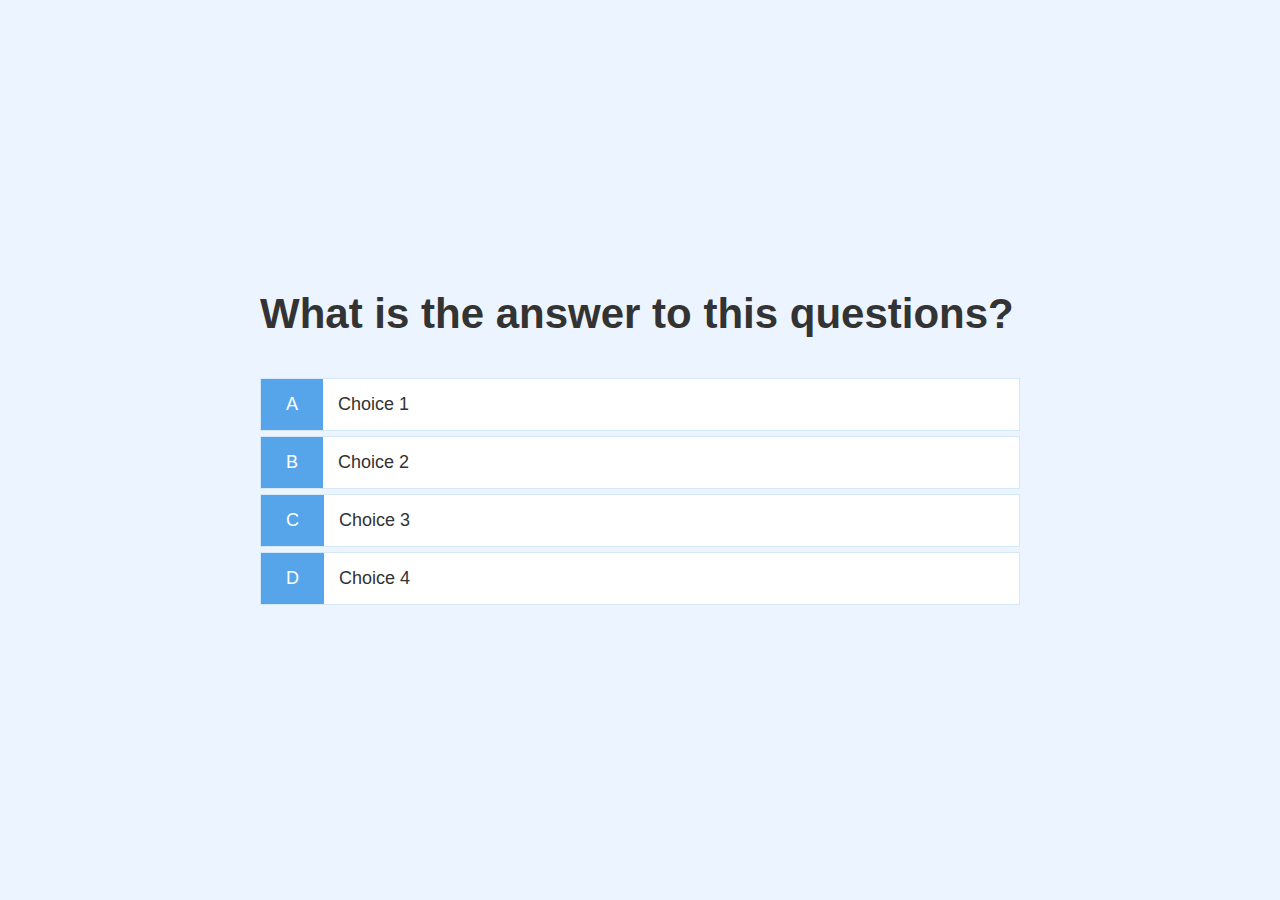
==== game.html @ 5f29ed46 "Add javascript" ====
<!DOCTYPE html>
<html lang="en">
<head>
    <meta charset="UTF-8">
    <meta http-equiv="X-UA-Compatible" content="IE=edge">
    <meta name="viewport" content="width=device-width, initial-scale=1.0">
    <title>Quick Quiz - Play</title>
    <link rel="stylesheet" href="style.css">
    <link rel="stylesheet" href="game.css">
    
</head>
<body>
    <div class="container">
        <div id="game" class="justify-center" flex-column>
            <h2 id="questions">What is the answer to this questions?</h2>
            <div class="choice-container">
                <p class="choice-prefix">A</p>
                <p class="choice-text" data-number="1">Choice 1</p>
            </div>
            <div class="choice-container">
                <p class="choice-prefix">B</p>
                <p class="choice-text" data-number="2">Choice 2</p>
            </div>
            <div class="choice-container">
                <p class="choice-prefix">C</p>
                <p class="choice-text" data-number="3">Choice 3</p>
            </div>
            <div class="choice-container">
                <p class="choice-prefix">D</p>
                <p class="choice-text" data-number="4">Choice 4</p>
            </div>
            <script src="game"></script>
        </div>
    </div>
    
</body>
</html>
---- style.css ----
:root {
    background-color: #ecf5ff;
    font-size: 62.5%;
}
*{
    box-sizing: border-box;
    font-family: Arial, Helvetica, sans-serif;
    margin: 0;
    padding: 0;
    color: #333;

}
h1,
h2,
h3,
h4{
    margin-bottom: 1rem;
}

h1 {
    font-size: 5.4rem;
    color: #56a5eb;
    margin-bottom: 5rem;
}

h1 > span {
    font-size: 4.2rem;
    font-weight: 500;
}

h2 {
    font-size: 4.2rem;
    margin-bottom: 4rem;
    font-weight: 700;
}

h3{
    font-size: 2.8rem;
    font-weight: 500;
}

/* UTILITES */

.container {
    width: 100vw;
    height: 100vh;
    display: flex;
    justify-content: center;
    align-items: center;
    max-width: 80rem;
    margin: 0 auto;
    padding: 2rem;
}

.container > * {
    width: 100%;
}

.flex-column {
    display: flex;
    flex-direction: column;
}

.flex-center {
    justify-content: center;
    align-items: center;
}

.justify-center {
    justify-content: center;
}

.text-center {
    text-align: center;
}

.hidden {
    display: none;
}

/* BUTTONS */

.btn {
    font-size: 1.8rem;
    padding: 1rem 0;
    width: 20rem;
    text-align: center;
    border: 0.1rem solid #56a5eb;
    margin-bottom: 1rem;
    text-decoration: dashed;
    color: #56a5eb;
    background-color: white;
}

.btn:hover {
    cursor: pointer;
    box-shadow: 0 0.4rem 1.4rem 0 rgba(86, 185, 235, 0.5);
    transform: translateY(-0.1rem);
    transition: transform 150ms;
}

.btn[disabled]:hover{
    cursor: not-allowed;
    box-shadow: none;
    transform: none;
}
---- game.css ----
.choice-container {
    display: flex;
    margin-bottom: 0.5rem;
    width: 100%;
    font-size: 1.8rem;
    border: 0.1rem solid rgb(86, 165, 235, 0.25);
    background-color: white;
}

.choice-container:hover {
    cursor: pointer
    box-shadow : 0 0.4rem 1.4rem 0 rgba(86, 185, 235, 0.5);
    transform : translateY(-0.1rem);
    transition : transform 150ms;
}

.choice-prefix {
    padding: 1.5rem 2.5rem;
    background-color: #56a5eb;
    color: white;
}

.choice-text {
    padding: 1.5rem;
    width: 100%;
}
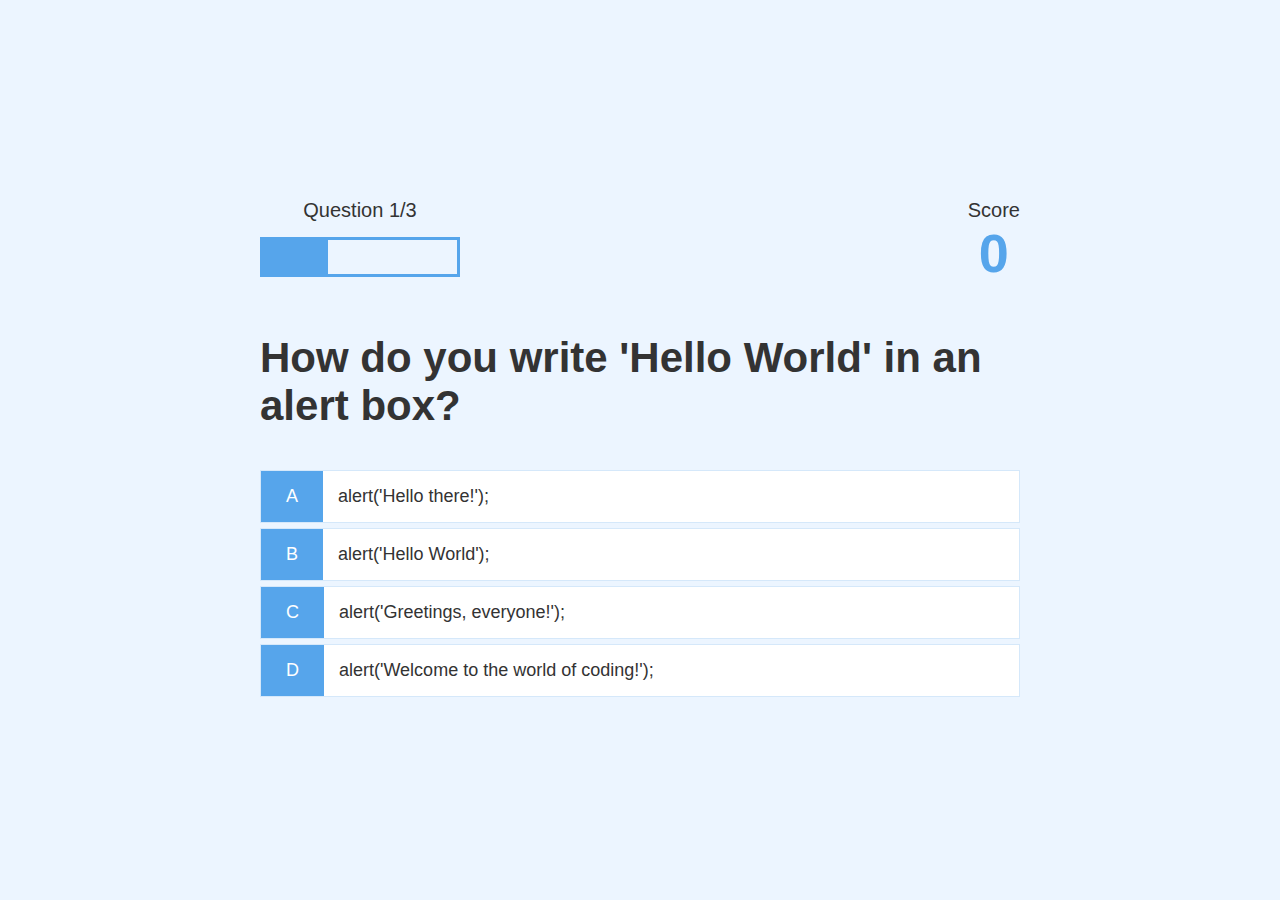
==== commit 5a82363e: "Quiz App By Techlift" ====
--- a/game.html
+++ b/game.html
@@ -12,7 +12,26 @@
 <body>
     <div class="container">
         <div id="game" class="justify-center" flex-column>
-            <h2 id="questions">What is the answer to this questions?</h2>
+            <div id="hud">
+                <div id="hud-item">
+                    <p id="progressText" class="hud-prefix">
+                        Question
+                    </p>
+                    <div id="progressBar">
+                        <div id="progressBarFull"></div>
+                    </div>
+                    <h1 class="hud-main-text" id="questionCounter"></h1>
+                </div>
+                <div id="hud-item">
+                    <p class="hud-prefix">
+                        Score
+                    </p>
+                    <h1 class="hud-main-text" id="score">
+                        0
+                    </h1>
+                </div>
+            </div>
+            <h2 id="question">What is the answer to this questions?</h2>
             <div class="choice-container">
                 <p class="choice-prefix">A</p>
                 <p class="choice-text" data-number="1">Choice 1</p>
@@ -29,7 +48,7 @@
                 <p class="choice-prefix">D</p>
                 <p class="choice-text" data-number="4">Choice 4</p>
             </div>
-            <script src="game"></script>
+            <script src="game.js"></script>
         </div>
     </div>
     
--- a/style.css
+++ b/style.css
@@ -105,5 +105,26 @@
     transform: none;
 }
 
+/* FORMS */
+form{
+    width: 100%;
+    display: flex;
+    flex-direction: column;
+    align-items: center;
+}
+
+input{
+    margin-bottom: 1rem;
+    width: 20rem;
+    padding: 1.5rem;
+    font-size: 1.8rem;
+    border: none;
+    box-shadow: 0 0.1rem 1.4rem  0 rgba(86, 185, 235, 0.5);
+}
+
+input ::placeholder {
+    color: #aaa;
+}
 
 
+
--- a/game.css
+++ b/game.css
@@ -8,7 +8,7 @@
 }
 
 .choice-container:hover {
-    cursor: pointer
+    cursor: pointer;
     box-shadow : 0 0.4rem 1.4rem 0 rgba(86, 185, 235, 0.5);
     transform : translateY(-0.1rem);
     transition : transform 150ms;
@@ -23,4 +23,41 @@
 .choice-text {
     padding: 1.5rem;
     width: 100%;
+}
+
+.correct {
+    background-color: green;
+}
+
+.incorrect {
+    background-color: red;
+}
+
+/* HUD */
+
+#hud {
+    display: flex;
+    justify-content: space-between;
+}
+
+.hud-prefix {
+    text-align: center;
+    font-size: 2rem;
+}
+
+.hud-main-text {
+    text-align: center;
+}
+
+#progressBar {
+    width: 20rem;
+    height: 4rem;
+    border: 0.3rem solid #56a5eb;
+    margin-top: 1.5rem;
+}
+
+#progressBarFull {
+    height: 3.4rem;
+    background-color: #56a5eb;
+    width: 0%;
 }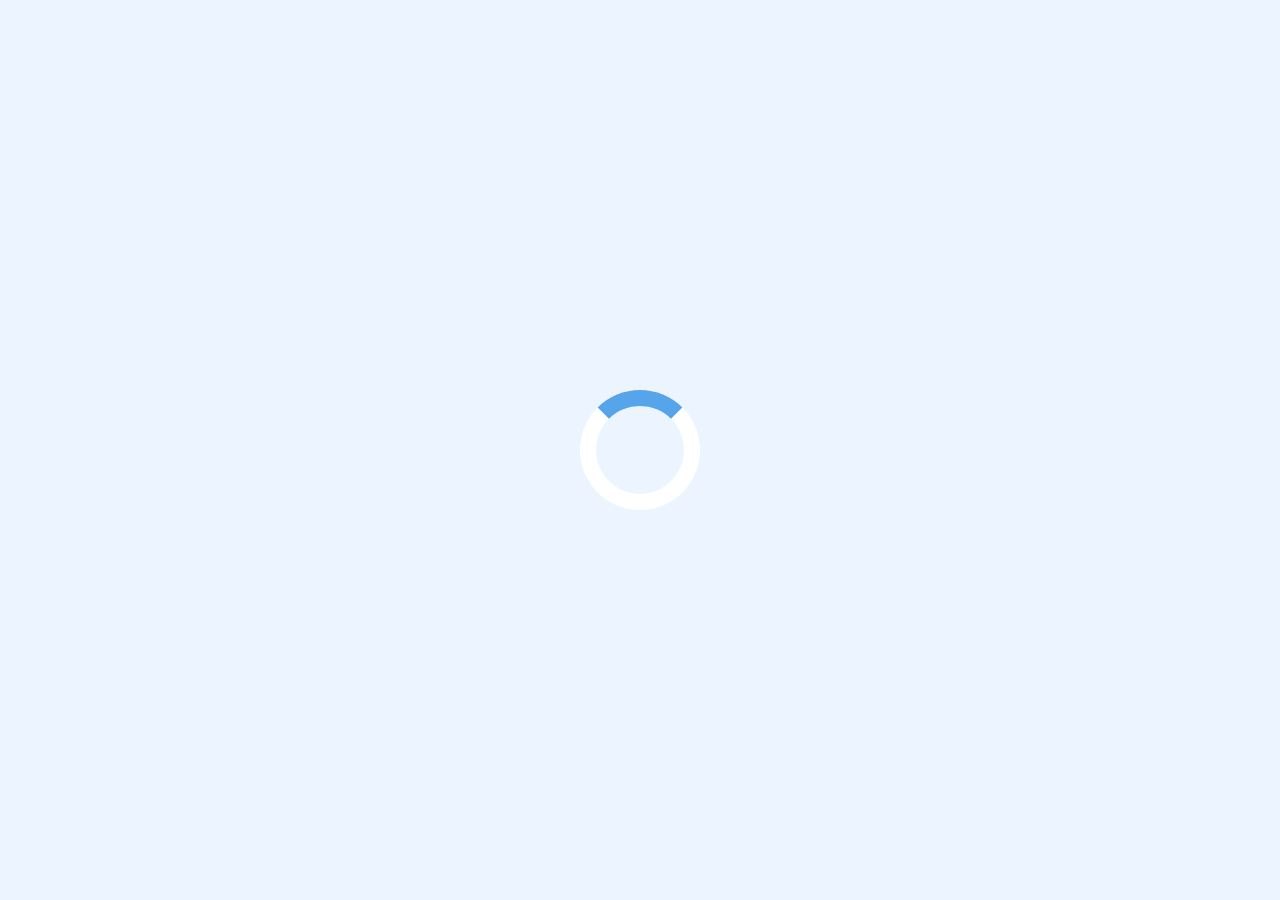
==== commit 8c52b65d: "Complete Quiz App" ====
--- a/game.html
+++ b/game.html
@@ -11,7 +11,8 @@
 </head>
 <body>
     <div class="container">
-        <div id="game" class="justify-center" flex-column>
+        <div id="loader"></div>
+        <div id="game" class="justify-center" flex-column hidden>
             <div id="hud">
                 <div id="hud-item">
                     <p id="progressText" class="hud-prefix">
@@ -31,24 +32,25 @@
                     </h1>
                 </div>
             </div>
-            <h2 id="question">What is the answer to this questions?</h2>
+            <h2 id="question"></h2>
             <div class="choice-container">
                 <p class="choice-prefix">A</p>
-                <p class="choice-text" data-number="1">Choice 1</p>
+                <p class="choice-text" data-number="1"></p>
             </div>
             <div class="choice-container">
                 <p class="choice-prefix">B</p>
-                <p class="choice-text" data-number="2">Choice 2</p>
+                <p class="choice-text" data-number="2"></p>
             </div>
             <div class="choice-container">
                 <p class="choice-prefix">C</p>
-                <p class="choice-text" data-number="3">Choice 3</p>
+                <p class="choice-text" data-number="3"></p>
             </div>
             <div class="choice-container">
                 <p class="choice-prefix">D</p>
-                <p class="choice-text" data-number="4">Choice 4</p>
+                <p class="choice-text" data-number="4"></p>
             </div>
             <script src="game.js"></script>
+            
         </div>
     </div>
     
--- a/game.css
+++ b/game.css
@@ -60,4 +60,23 @@
     height: 3.4rem;
     background-color: #56a5eb;
     width: 0%;
+}
+
+/* Loader */
+#loader {
+    border: 1.6rem solid white;
+    border-radius: 50%;
+    border-top:1.6rem solid #56a5eb;
+    width: 12rem;
+    height: 12rem;
+    animation: spin 2s linear infinite;
+}
+
+@keyframes spin {
+    0% {
+        transform: rotate(0deg);
+    }
+    100% {
+        transform: rotate(360deg);
+    }
 }